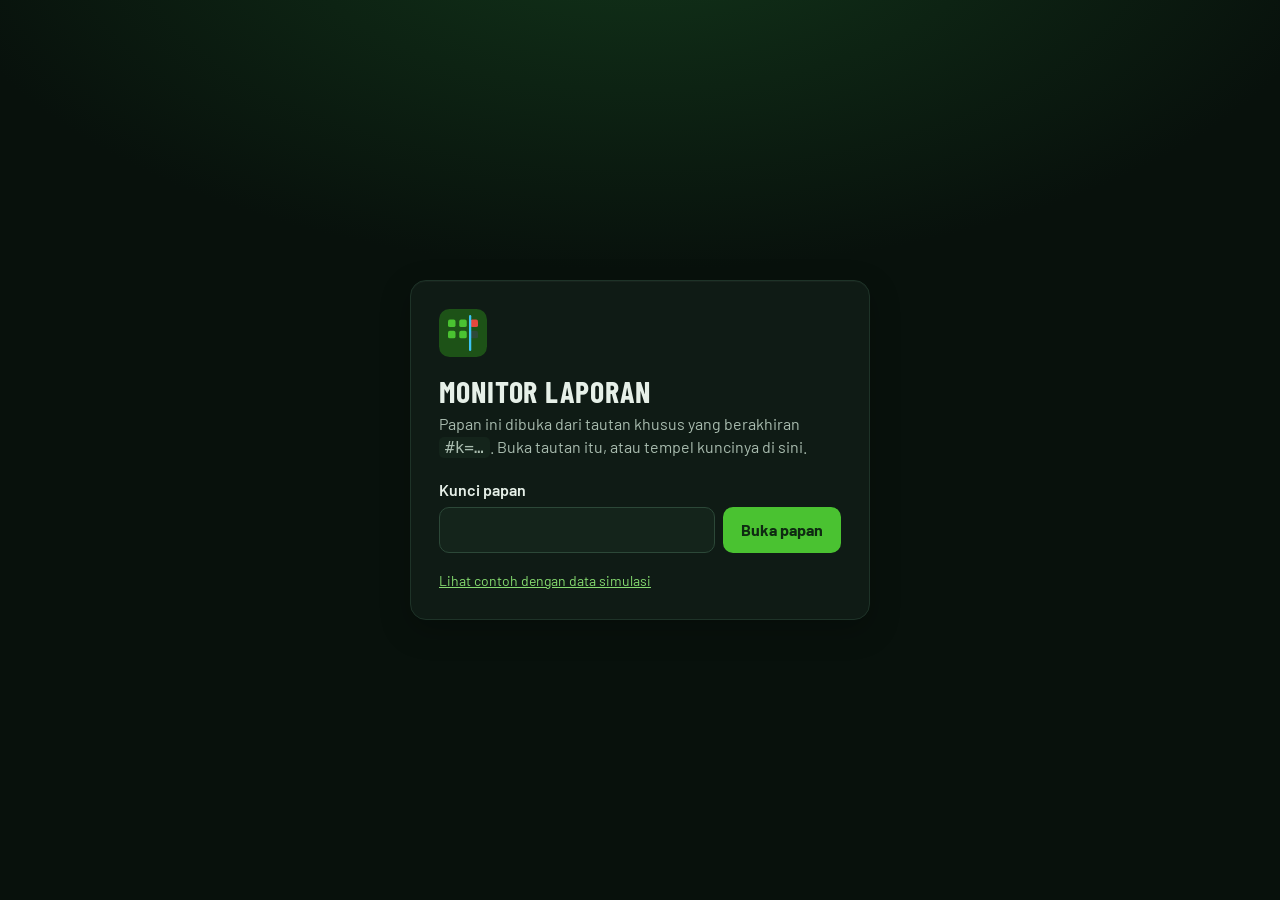
==== index.html @ 82976f64 "Add files via upload" ====
<!DOCTYPE html>
<html lang="id">
<head>
<meta charset="utf-8">
<meta name="viewport" content="width=device-width, initial-scale=1">
<meta name="referrer" content="no-referrer">
<meta name="robots" content="noindex, nofollow">
<meta name="color-scheme" content="dark light">
<meta name="theme-color" content="#0E2A0C">
<title>Monitor Laporan</title>
<link rel="icon" href="favicon.svg" type="image/svg+xml">
<link rel="preload" href="fonts/barlow-condensed-700.woff2" as="font" type="font/woff2" crossorigin>
<link rel="stylesheet" href="board.css">
</head>
<body>

<svg width="0" height="0" style="position:absolute" aria-hidden="true">
  <symbol id="i-ok" viewBox="0 0 24 24"><path d="M5 12.5l4.5 4.5L19 7.5" fill="none" stroke="currentColor" stroke-width="3" stroke-linecap="round" stroke-linejoin="round"/></symbol>
  <symbol id="i-no" viewBox="0 0 24 24"><path d="M6.5 6.5l11 11M17.5 6.5l-11 11" fill="none" stroke="currentColor" stroke-width="3" stroke-linecap="round"/></symbol>
  <symbol id="i-wait" viewBox="0 0 24 24"><circle cx="12" cy="12" r="8.5" fill="none" stroke="currentColor" stroke-width="2.4"/><path d="M12 7.5V12l3 2" fill="none" stroke="currentColor" stroke-width="2.4" stroke-linecap="round"/></symbol>
  <symbol id="i-close" viewBox="0 0 24 24"><path d="M6 6l12 12M18 6L6 18" fill="none" stroke="currentColor" stroke-width="2.2" stroke-linecap="round"/></symbol>
  <symbol id="i-moon" viewBox="0 0 24 24"><path d="M20 14.5A8 8 0 0 1 9.5 4a8 8 0 1 0 10.5 10.5z" fill="none" stroke="currentColor" stroke-width="2" stroke-linejoin="round"/></symbol>
  <symbol id="i-prev" viewBox="0 0 24 24"><path d="M14.5 6l-6 6 6 6" fill="none" stroke="currentColor" stroke-width="2.4" stroke-linecap="round" stroke-linejoin="round"/></symbol>
  <symbol id="i-next" viewBox="0 0 24 24"><path d="M9.5 6l6 6-6 6" fill="none" stroke="currentColor" stroke-width="2.4" stroke-linecap="round" stroke-linejoin="round"/></symbol>
  <symbol id="i-alert" viewBox="0 0 24 24"><path d="M12 3.5l9.5 16.5h-19z" fill="none" stroke="currentColor" stroke-width="2.2" stroke-linejoin="round"/><path d="M12 10v4.5M12 17.4v.1" stroke="currentColor" stroke-width="2.4" stroke-linecap="round"/></symbol>
  <symbol id="i-full" viewBox="0 0 24 24"><path d="M4 9V4h5M20 9V4h-5M4 15v5h5M20 15v5h-5" fill="none" stroke="currentColor" stroke-width="2.2" stroke-linecap="round" stroke-linejoin="round"/></symbol>
</svg>

<!-- Shown instead of the board when the link carries no key -->
<div class="gate" id="gate" hidden>
  <div class="gate-card">
    <img src="favicon.svg" alt="" width="48" height="48">
    <h1>Monitor Laporan</h1>
    <p id="gate-text">Papan ini dibuka dari tautan khusus yang berakhiran <code>#k=…</code>. Buka tautan itu, atau tempel kuncinya di sini.</p>
    <form id="gate-form">
      <label for="gate-key">Kunci papan</label>
      <div class="gate-row">
        <input id="gate-key" type="text" autocomplete="off" spellcheck="false" required>
        <button type="submit">Buka papan</button>
      </div>
    </form>
    <p class="gate-foot"><a href="?demo">Lihat contoh dengan data simulasi</a></p>
  </div>
</div>

<div class="app" id="app" hidden>
  <header class="top">
    <div class="brand">
      <img src="favicon.svg" alt="" width="40" height="40">
      <div>
        <h1>Monitor Laporan</h1>
        <p>Security Officer &amp; Patrol · PT Prabhu</p>
      </div>
    </div>

    <nav class="shiftnav" aria-label="Pilih shift">
      <button type="button" id="prev" class="iconbtn" aria-label="Shift sebelumnya"><svg><use href="#i-prev"/></svg></button>
      <div class="shiftname">
        <b id="shift-name">Shift</b>
        <span id="shift-date"></span>
      </div>
      <button type="button" id="next" class="iconbtn" aria-label="Shift berikutnya"><svg><use href="#i-next"/></svg></button>
      <button type="button" id="live" class="livebtn" aria-pressed="true"><i></i><span>Langsung</span></button>
    </nav>

    <div class="clock">
      <b id="clock">--:--</b>
      <span id="conn" class="conn"><i></i><span id="conn-text">Menyambung…</span></span>
    </div>
    <div class="topbtns">
      <button class="iconbtn" id="full" type="button" aria-label="Layar penuh" title="Layar penuh"><svg><use href="#i-full"/></svg></button>
      <button class="iconbtn" id="theme" type="button" aria-label="Ganti mode terang / gelap" title="Mode terang / gelap"><svg><use href="#i-moon"/></svg></button>
    </div>
  </header>

  <div class="banner" id="banner" hidden></div>

  <section class="tally" aria-label="Ringkasan shift">
    <div class="t miss"><span class="ico"><svg><use href="#i-no"/></svg></span><b id="n-miss">0</b><span>belum<br>dikirim</span></div>
    <div class="t wait"><span class="ico"><svg><use href="#i-wait"/></svg></span><b id="n-wait">0</b><span>menunggu<br>(&le; <span class="grace">30</span> menit)</span></div>
    <div class="t sent"><span class="ico"><svg><use href="#i-ok"/></svg></span><b id="n-sent">0</b><span>terkirim<br><em id="n-late"></em></span></div>
    <div class="t future"><b id="n-future">0</b><span>belum<br>waktunya</span></div>
    <p class="sr-only" role="status" aria-atomic="true" id="status-line"></p>
    <div class="zones" role="group" aria-label="Pilih area">
      <button type="button" data-zone="" aria-pressed="true">Semua</button>
      <button type="button" data-zone="South Area" aria-pressed="false">South</button>
      <button type="button" data-zone="North Area" aria-pressed="false">North</button>
    </div>
  </section>

  <main class="layout">
    <div class="boards" id="boards">
      <div class="now" id="now" hidden><span id="now-label"></span></div>
      <section class="sec" id="sec-security" aria-label="Security Officer"></section>
      <section class="sec" id="sec-patrol" aria-label="Patrol"></section>
    </div>

    <aside class="rail" aria-label="Perlu perhatian">
      <div class="panel">
        <h2>Belum dikirim <span class="n" id="alert-n">0</span></h2>
        <ul class="alerts" id="alerts"></ul>
      </div>
      <div class="panel">
        <h2>Baru masuk</h2>
        <ul class="feed" id="feed"></ul>
      </div>
      <details class="panel key" open>
        <summary><h2>Keterangan</h2></summary>
        <div class="keylist">
          <div><span class="cell s-sent"><svg><use href="#i-ok"/></svg></span> Tersimpan di aplikasi, dengan jamnya</div>
          <div><span class="cell s-late"><em>telat</em></span> Masuk, tapi lewat <span class="grace">30</span> menit dari jadwal</div>
          <div><span class="cell s-wait"><svg><use href="#i-wait"/></svg></span> Sudah jadwalnya, masih dalam <span class="grace">30</span> menit</div>
          <div><span class="cell s-miss"><svg><use href="#i-no"/></svg></span> Lewat <span class="grace">30</span> menit, belum ada laporan</div>
          <div><span class="cell s-future"></span> Belum waktunya</div>
          <div><span class="pip"><i class="s-sent"></i><i></i></span> Titik patroli: atas Berangkat, bawah Kembali</div>
          <div><span class="pip rawan"><i></i><i></i></span> Garis oranye di bawah: titik rawan</div>
        </div>
      </details>
    </aside>
  </main>

  <footer class="foot" id="foot">
    Hijau berarti laporan sudah tersimpan di HP petugas dan tercatat di server; belum tentu pesan WhatsApp-nya terkirim.
    Titik patroli tidak punya jam: merah hanya setelah Akhir Shift lewat <span class="grace">30</span> menit.
    <span id="lists-note"></span>
  </footer>
</div>

<dialog id="detail" aria-labelledby="dlg-title">
  <div class="dlg-head">
    <div><h3 id="dlg-title"></h3><p id="dlg-sub"></p></div>
    <button type="button" id="dlg-close" class="iconbtn" aria-label="Tutup"><svg><use href="#i-close"/></svg></button>
  </div>
  <div class="dlg-body" id="dlg-body"></div>
</dialog>

<script src="config.js"></script>
<script src="board.js"></script>
</body>
</html>
---- board.css ----
/* Monitor Laporan — board styles.
   The Laporan Tim app's tokens and type (Barlow / Barlow Condensed, Prabhu green), tuned for a wall screen:
   dark by default, problems loud, everything that is fine quiet. */

@font-face { font-family: 'Barlow'; font-weight: 400; font-display: swap; src: url('fonts/barlow-400.woff2') format('woff2'); }
@font-face { font-family: 'Barlow'; font-weight: 500; font-display: swap; src: url('fonts/barlow-500.woff2') format('woff2'); }
@font-face { font-family: 'Barlow'; font-weight: 600; font-display: swap; src: url('fonts/barlow-600.woff2') format('woff2'); }
@font-face { font-family: 'Barlow'; font-weight: 700; font-display: swap; src: url('fonts/barlow-700.woff2') format('woff2'); }
@font-face { font-family: 'Barlow Condensed'; font-weight: 600; font-display: swap; src: url('fonts/barlow-condensed-600.woff2') format('woff2'); }
@font-face { font-family: 'Barlow Condensed'; font-weight: 700; font-display: swap; src: url('fonts/barlow-condensed-700.woff2') format('woff2'); }

:root {
  /* night (default) */
  --page: #08110C;
  --surface: #0F1B15;
  --surface-2: #14241B;
  --raise: #182C21;
  --ink: #E6F0E8;
  --ink-2: #A9BCAF;
  --ink-3: #849A8B;
  --line: #1E3328;
  --line-strong: #2C4838;
  --leaf: #4AC231;
  --leaf-ink: #86DC70;
  --leaf-soft: #17331C;
  --alarm: #C9372C;
  --on-alarm: #FFFFFF;
  --alarm-ink: #FF8F85;
  --amber-ink: #F2B75C;
  --amber-soft: #2E220C;
  --amber-line: #8A6420;
  --sky: #3CC4F5;
  --sky-ink: #03222E;
  --bar: #0B2209;
  --bar-ink: #FFFFFF;
  --bar-ink-2: #B5CCB9;
  --pip-off: #1F3428;
  --glow: #12351A;
  --shadow: 0 1px 0 rgba(255, 255, 255, .03) inset, 0 10px 30px rgba(0, 0, 0, .25);

  --font: "Barlow", "Segoe UI", Roboto, Arial, sans-serif;
  --display: "Barlow Condensed", "Barlow", "Segoe UI", sans-serif;
  --cols: minmax(176px, 236px) repeat(9, minmax(54px, 1fr)) minmax(78px, 100px);
  --gap: 6px;
  --step: 80px;           /* one hour column, set by board.js for the sweep's wake */
  --ease: cubic-bezier(.2, .7, .2, 1);
  color-scheme: dark;
}
:root[data-theme="light"] {
  --page: #EEF3EF;
  --surface: #FFFFFF;
  --surface-2: #F4F8F5;
  --raise: #FFFFFF;
  --ink: #10241A;
  --ink-2: #4A5F52;
  --ink-3: #5F7466;
  --line: #D4DFD7;
  --line-strong: #B8C8BD;
  --leaf-ink: #2B7A1B;
  --leaf-soft: #E3F5DD;
  --alarm: #C0342B;
  --alarm-ink: #B0271F;
  --amber-ink: #8A5300;
  --amber-soft: #FFF1D9;
  --amber-line: #E0A84A;
  --sky: #0193CF;
  --sky-ink: #FFFFFF;
  --bar: #1D5217;
  --pip-off: #E3EBE5;
  --glow: #D7EED0;
  --shadow: 0 1px 2px rgba(16, 36, 26, .06), 0 8px 24px rgba(16, 36, 26, .06);
  color-scheme: light;
}

* { box-sizing: border-box; }
html { -webkit-text-size-adjust: 100%; }
body { margin: 0; background: var(--page); color: var(--ink); font: 16px/1.45 var(--font); min-height: 100dvh; }
button { font: inherit; color: inherit; }
button, a, summary { touch-action: manipulation; }
:focus-visible { outline: 3px solid var(--sky); outline-offset: 2px; }
[hidden] { display: none !important; }
.sr-only { position: absolute; width: 1px; height: 1px; overflow: hidden; clip: rect(0 0 0 0); white-space: nowrap; }
.num { font-variant-numeric: tabular-nums; }

.iconbtn { width: 40px; height: 40px; border-radius: 10px; border: 1px solid transparent; background: transparent;
  display: grid; place-items: center; cursor: pointer; color: inherit; }
.iconbtn svg { width: 20px; height: 20px; }
.iconbtn:hover { background: rgba(255, 255, 255, .08); }
.iconbtn:disabled { opacity: .35; cursor: default; background: none; }

/* ------------------------------------------------------------------ gate */
.gate { min-height: 100dvh; display: grid; place-items: center; padding: 24px;
  background: radial-gradient(1200px 600px at 50% -10%, var(--glow) 0%, var(--page) 60%); }
.gate-card { width: min(460px, 100%); background: var(--surface); border: 1px solid var(--line); border-radius: 16px; padding: 28px; box-shadow: var(--shadow); }
.gate-card h1 { margin: 14px 0 6px; font: 700 30px/1 var(--display); text-transform: uppercase; letter-spacing: .03em; }
.gate-card p { color: var(--ink-2); margin: 0 0 18px; }
.gate-card code { background: var(--surface-2); padding: 1px 6px; border-radius: 5px; }
.gate-card label { display: block; font-weight: 600; margin-bottom: 6px; }
.gate-row { display: flex; gap: 8px; }
.gate-row input { flex: 1; min-width: 0; height: 46px; border-radius: 10px; border: 1px solid var(--line-strong); background: var(--surface-2);
  color: var(--ink); padding: 0 12px; font: 500 16px var(--font); }
.gate-row button { height: 46px; border: 0; border-radius: 10px; padding: 0 18px; background: var(--leaf); color: #0F2A12; font-weight: 700; cursor: pointer; }
.gate-foot { margin: 18px 0 0 !important; font-size: 14px; }
.gate-foot a { color: var(--leaf-ink); }

/* ------------------------------------------------------------------ top bar */
.top { background: var(--bar); color: var(--bar-ink); display: flex; align-items: center; gap: 28px;
  padding: 12px 28px; border-bottom: 3px solid var(--leaf); position: relative; }
.brand { display: flex; align-items: center; gap: 12px; }
.brand img { border-radius: 10px; }
.brand h1 { margin: 0; font: 700 28px/1 var(--display); letter-spacing: .04em; text-transform: uppercase; }
.brand p { margin: 3px 0 0; font-size: 13px; color: var(--bar-ink-2); }

.shiftnav { display: flex; align-items: center; gap: 6px; padding-left: 26px; border-left: 1px solid rgba(255, 255, 255, .16); }
.shiftname { min-width: 230px; padding: 0 6px; }
.shiftname b { display: block; font: 700 22px/1.05 var(--display); letter-spacing: .03em; text-transform: uppercase; }
.shiftname span { font-size: 14px; color: var(--bar-ink-2); }
.livebtn { margin-left: 8px; display: inline-flex; align-items: center; gap: 8px; height: 34px; padding: 0 14px; border-radius: 999px;
  border: 1px solid rgba(255, 255, 255, .28); background: transparent; color: var(--bar-ink); cursor: pointer; font-weight: 600; font-size: 14px; }
.livebtn i { width: 9px; height: 9px; border-radius: 50%; background: var(--bar-ink-2); }
.livebtn[aria-pressed="true"] { background: rgba(74, 194, 49, .16); border-color: var(--leaf); }
.livebtn[aria-pressed="true"] i { background: var(--leaf); box-shadow: 0 0 0 0 rgba(74, 194, 49, .6); animation: beat 2s infinite; }
@keyframes beat { 0% { box-shadow: 0 0 0 0 rgba(74, 194, 49, .55); } 70% { box-shadow: 0 0 0 9px rgba(74, 194, 49, 0); } 100% { box-shadow: 0 0 0 0 rgba(74, 194, 49, 0); } }

.clock { margin-left: auto; text-align: right; }
.clock b { display: block; font: 700 52px/0.95 var(--display); font-variant-numeric: tabular-nums; letter-spacing: .01em; }
.clock b small { font-size: 24px; color: var(--bar-ink-2); margin-left: 3px; }
.conn { display: inline-flex; align-items: center; gap: 7px; font-size: 13px; color: var(--bar-ink-2); margin-top: 4px; }
.conn i { width: 8px; height: 8px; border-radius: 50%; background: var(--bar-ink-2); }
.conn.ok i { background: var(--leaf); }
.conn.stale i, .conn.wait i { background: var(--amber-ink); }
.conn.error i { background: #FF6B60; }
.topbtns { display: flex; gap: 4px; }

.banner { display: flex; align-items: center; gap: 12px; padding: 10px 28px; font-size: 15px; font-weight: 500;
  background: var(--amber-soft); color: var(--amber-ink); border-bottom: 1px solid var(--amber-line); }
.banner svg { width: 18px; height: 18px; flex: none; }
.banner button { margin-left: auto; background: var(--surface); color: var(--amber-ink); border: 1px solid var(--amber-line);
  border-radius: 8px; padding: 5px 12px; cursor: pointer; font-weight: 600; }

/* ------------------------------------------------------------------ tally */
.tally { display: flex; flex-wrap: wrap; align-items: center; gap: 12px 38px; padding: 20px 28px 6px; }
.t { display: flex; align-items: center; gap: 11px; }
.t b { font: 700 46px/1 var(--display); font-variant-numeric: tabular-nums; }
.t > span:last-child { font-size: 15px; color: var(--ink-2); line-height: 1.2; }
.t em { font-style: normal; color: var(--amber-ink); }
.t .ico { width: 32px; height: 32px; border-radius: 9px; display: grid; place-items: center; flex: none; }
.t .ico svg { width: 18px; height: 18px; }
.t.miss .ico { background: var(--alarm); color: var(--on-alarm); }
.t.miss b { color: var(--alarm-ink); }
.t.miss.zero b { color: var(--ink-3); }
.t.miss.zero .ico { background: var(--surface-2); color: var(--ink-3); }
.t.wait .ico { background: var(--amber-soft); color: var(--amber-ink); border: 1.5px dashed var(--amber-line); }
.t.sent .ico { background: var(--leaf-soft); color: var(--leaf-ink); }
.t.future b { color: var(--ink-3); font-size: 32px; }
.zones { margin-left: auto; display: flex; border: 1px solid var(--line-strong); border-radius: 11px; overflow: hidden; }
.zones button { background: var(--surface); border: 0; height: 42px; padding: 0 20px; cursor: pointer; font-weight: 600; color: var(--ink-2); }
.zones button + button { border-left: 1px solid var(--line-strong); }
.zones button[aria-pressed="true"] { background: var(--leaf); color: #0F2A12; }

/* ------------------------------------------------------------------ layout */
.layout { display: grid; grid-template-columns: minmax(0, 1fr) 360px; gap: 24px; padding: 14px 28px 20px; align-items: start; }
.boards { position: relative; padding-top: 30px; }

.sec { background: var(--surface); border: 1px solid var(--line); border-radius: 14px; padding: 2px 16px 10px; margin-bottom: 22px; box-shadow: var(--shadow); }
.sec-head { display: grid; grid-template-columns: var(--cols); column-gap: var(--gap); align-items: end;
  padding: 14px 0 9px; position: sticky; top: 0; z-index: 5; background: var(--surface); border-radius: 14px 14px 0 0; }
.sec-head h2 { margin: 0; font: 700 23px/1 var(--display); letter-spacing: .04em; text-transform: uppercase; }
.sec-head h2 small { display: block; font: 500 13px var(--font); letter-spacing: 0; text-transform: none; color: var(--ink-3); margin-top: 5px; }
.axis { text-align: center; font: 700 19px/1 var(--display); font-variant-numeric: tabular-nums; color: var(--ink-2); }
.axis small { display: block; font: 600 10.5px/1.2 var(--font); color: var(--ink-3); margin-top: 4px; text-transform: uppercase; letter-spacing: .06em; }
.axis.now-col { color: var(--sky); }
.axis.extra { font-size: 15px; }

.zone { padding: 13px 0 5px; font-size: 13px; color: var(--ink-3); border-top: 1px solid var(--line); display: flex; gap: 10px; align-items: baseline; }
.zone b { font: 700 15px var(--display); letter-spacing: .08em; text-transform: uppercase; color: var(--ink-2); }

.row { display: grid; grid-template-columns: var(--cols); column-gap: var(--gap); align-items: center; padding: 5px 0; }
.row + .row { border-top: 1px dashed var(--line); }
.unit { min-width: 0; }
.unit b { display: block; font: 700 17px/1.15 var(--display); letter-spacing: .03em; text-transform: uppercase; }
.unit span { display: block; font-size: 12px; color: var(--ink-3); white-space: nowrap; overflow: hidden; text-overflow: ellipsis; }
.tag { display: inline-flex; align-items: center; gap: 4px; margin-top: 3px; padding: 1px 7px 1px 5px; border-radius: 6px;
  font: 700 11.5px/1.5 var(--font); letter-spacing: .03em; text-transform: uppercase; color: var(--alarm-ink); border: 1px solid currentColor; cursor: pointer; background: none; }
.tag svg { width: 12px; height: 12px; }

/* one report: loud only when something is wrong */
.cell { position: relative; z-index: 3; height: 52px; border-radius: 9px; border: 1px solid transparent; padding: 0 2px;
  display: flex; flex-direction: column; align-items: center; justify-content: center; gap: 1px;
  font: 600 14px/1.1 var(--font); font-variant-numeric: tabular-nums; cursor: pointer; background: none;
  transition: background-color .25s var(--ease), color .25s var(--ease); }
.cell svg { width: 16px; height: 16px; flex: none; }
.cell em { font-style: normal; font-size: 11px; font-weight: 700; }
.cell.none { cursor: default; color: var(--ink-3); border: 0; font-weight: 400; }
.s-future { border: 1px dashed var(--line-strong); color: var(--ink-3); background: var(--page); }
.s-sent, .s-late { background: var(--leaf-soft); color: var(--leaf-ink); }
.s-late em { color: var(--amber-ink); }
.s-wait { background: var(--amber-soft); color: var(--amber-ink); border: 1.5px dashed var(--amber-line); }
.s-miss { background: var(--alarm); color: var(--on-alarm); }
.cell:hover:not(.none) { filter: brightness(1.12); }
.cell.fresh { animation: alarm 2.4s ease-in-out infinite; }
@keyframes alarm { 0%, 100% { box-shadow: 0 0 0 0 rgba(229, 72, 61, 0); } 50% { box-shadow: 0 0 0 5px rgba(229, 72, 61, .35); } }
.cell.arrived { animation: arrive 1.4s var(--ease); }
@keyframes arrive { 0% { box-shadow: 0 0 0 0 rgba(74, 194, 49, .75); } 100% { box-shadow: 0 0 0 14px rgba(74, 194, 49, 0); } }

/* patrol checkpoints: one pip each, top half Berangkat, bottom half Kembali */
.strip { grid-column: 3 / 10; position: relative; z-index: 3; display: flex; flex-wrap: wrap; gap: 4px; align-items: center; padding: 3px 0; }
.pip { width: 22px; height: 38px; padding: 0; border: 0; background: none; cursor: pointer; display: flex; flex-direction: column; gap: 2px; border-radius: 5px; }
.pip i { flex: 1; border-radius: 4px; background: var(--pip-off); }
.pip i.s-future { border: 0; background: var(--pip-off); }
.pip i.s-wait { border: 0; background: var(--amber-line); }
.pip i.s-sent, .pip i.s-late { background: var(--leaf); }
.pip i.s-miss { background: var(--alarm); }
.pip.rawan { box-shadow: 0 3px 0 -1px var(--surface), 0 4px 0 0 var(--amber-ink); }
.pip:hover i { filter: brightness(1.2); }
.offlist { font-size: 11px; color: var(--ink-3); align-self: center; margin-left: 4px; }
.count { text-align: center; font: 700 21px/1 var(--display); font-variant-numeric: tabular-nums; }
.count small { display: block; font: 500 11px var(--font); color: var(--ink-3); margin-top: 4px; }

/* the sweep: where "now" sits in the shift, trailing a soft wake of the last hour */
.now { position: absolute; top: 24px; bottom: 22px; width: 2px; margin-left: -1px; background: var(--sky); z-index: 2; pointer-events: none;
  box-shadow: 0 0 12px rgba(60, 196, 245, .55); }
.now::before { content: ''; position: absolute; top: 0; bottom: 0; right: 2px; width: var(--step);
  background: linear-gradient(to right, rgba(60, 196, 245, 0), rgba(60, 196, 245, .10)); }
.now.moving { transition: left .6s linear; }
.now span { position: absolute; top: -24px; left: 50%; transform: translateX(-50%); background: var(--sky); color: var(--sky-ink);
  font: 700 14px/1 var(--display); padding: 5px 10px; border-radius: 999px; font-variant-numeric: tabular-nums; white-space: nowrap; letter-spacing: .03em; }

/* ------------------------------------------------------------------ rail */
.rail { display: flex; flex-direction: column; gap: 18px; position: sticky; top: 14px; }
.panel { background: var(--surface); border: 1px solid var(--line); border-radius: 14px; padding: 15px 16px; box-shadow: var(--shadow); }
.panel h2 { margin: 0 0 11px; font: 700 18px/1 var(--display); letter-spacing: .05em; text-transform: uppercase; display: flex; align-items: center; gap: 8px; }
.panel h2 .n { background: var(--alarm); color: var(--on-alarm); border-radius: 999px; padding: 3px 10px; font-size: 15px; font-variant-numeric: tabular-nums; }
.panel h2 .n.zero { background: var(--leaf-soft); color: var(--leaf-ink); }
.alerts { list-style: none; margin: 0; padding: 0; display: flex; flex-direction: column; gap: 8px; max-height: 50vh; overflow: auto; overscroll-behavior: contain; }
.alerts button { width: 100%; text-align: left; background: var(--surface-2); border: 0; border-left: 5px solid var(--alarm);
  border-radius: 9px; padding: 9px 12px; cursor: pointer; display: grid; grid-template-columns: 1fr auto; gap: 2px 10px; }
.alerts button:hover { background: var(--raise); }
.alerts b { font: 700 16px/1.15 var(--display); letter-spacing: .03em; text-transform: uppercase; }
.alerts .late { font: 700 17px/1.1 var(--display); color: var(--alarm-ink); text-align: right; font-variant-numeric: tabular-nums; }
.alerts span { grid-column: 1 / -1; font-size: 13px; color: var(--ink-2); }
.alerts .prevshift { color: var(--amber-ink); font-weight: 600; font-size: 12px; text-transform: uppercase; letter-spacing: .05em; }
.empty { color: var(--ink-3); font-size: 14px; margin: 0; padding: 4px 0; }
.empty.good { color: var(--leaf-ink); font-weight: 600; }
.feed { list-style: none; margin: 0; padding: 0; }
.feed li { display: grid; grid-template-columns: 50px 1fr; gap: 0 10px; padding: 7px 0; border-top: 1px solid var(--line); font-size: 14px; }
.feed li:first-child { border-top: 0; }
.feed time { font: 700 17px var(--display); font-variant-numeric: tabular-nums; color: var(--leaf-ink); }
.feed b { font-weight: 600; }
.feed span { grid-column: 2; color: var(--ink-3); font-size: 12.5px; overflow: hidden; text-overflow: ellipsis; white-space: nowrap; }
.key summary { list-style: none; cursor: pointer; }
.key summary::-webkit-details-marker { display: none; }
.key[open] summary h2 { margin-bottom: 11px; }
.key:not([open]) summary h2 { margin: 0; }
.keylist { font-size: 13px; color: var(--ink-2); display: grid; gap: 8px; }
.keylist div { display: flex; align-items: center; gap: 10px; }
.keylist .cell { width: 44px; height: 30px; flex: none; cursor: default; }
.keylist .pip { cursor: default; height: 30px; width: 18px; flex: none; }

.foot { padding: 0 28px 26px; font-size: 13px; color: var(--ink-3); max-width: 1100px; }

/* ------------------------------------------------------------------ detail */
dialog { border: 0; border-radius: 16px; padding: 0; width: min(520px, 92vw); max-height: 92vh; overflow: auto; background: var(--raise); color: var(--ink);
  box-shadow: 0 24px 70px rgba(0, 0, 0, .45); }
dialog::backdrop { background: rgba(3, 10, 6, .55); }
dialog[open] { animation: rise .18s var(--ease); }
@keyframes rise { from { opacity: 0; transform: translateY(8px) scale(.98); } }
.dlg-head { padding: 16px 16px 12px 20px; border-bottom: 1px solid var(--line); display: flex; align-items: start; gap: 12px; }
.dlg-head h3 { margin: 0; font: 700 23px/1.1 var(--display); text-transform: uppercase; letter-spacing: .03em; }
.dlg-head p { margin: 4px 0 0; font-size: 14px; color: var(--ink-2); }
.dlg-head .iconbtn { margin-left: auto; color: var(--ink-2); }
.dlg-head .iconbtn:hover { background: var(--surface-2); }
.dlg-body { padding: 14px 20px 18px; }
.dlg-body dl { margin: 0; display: grid; grid-template-columns: 128px 1fr; gap: 8px 12px; font-size: 15px; }
.dlg-body dt { color: var(--ink-3); }
.dlg-body dd { margin: 0; font-weight: 600; overflow-wrap: anywhere; }
.badge { display: inline-flex; align-items: center; gap: 6px; border-radius: 999px; padding: 3px 11px 3px 8px; font-weight: 700; font-size: 14px; }
.badge svg { width: 15px; height: 15px; }
.badge.s-sent, .badge.s-late { background: var(--leaf-soft); color: var(--leaf-ink); }
.badge.s-wait { background: var(--amber-soft); color: var(--amber-ink); border: 0; }
.badge.s-miss { background: var(--alarm); color: var(--on-alarm); }
.badge.s-future { background: var(--surface-2); color: var(--ink-2); border: 0; }
.dlg-note { margin: 14px 0 0; font-size: 13px; color: var(--ink-3); }
.photos { margin-top: 16px; display: grid; grid-template-columns: repeat(3, 1fr); gap: 8px; }
.ph { padding: 0; border: 1px solid var(--line); border-radius: 10px; background: var(--surface-2); aspect-ratio: 4 / 3;
  overflow: hidden; cursor: zoom-in; display: grid; place-items: center; }
.ph img { width: 100%; height: 100%; object-fit: cover; display: block; }
.ph.big { grid-column: 1 / -1; aspect-ratio: auto; cursor: zoom-out; }
.ph.big img { height: auto; object-fit: contain; }
.ph-wait { font-size: 12px; color: var(--ink-3); }

@media (max-width: 1280px) {
  .layout { grid-template-columns: 1fr; }
  .rail { position: static; display: grid; grid-template-columns: repeat(auto-fit, minmax(300px, 1fr)); }
  .top { flex-wrap: wrap; gap: 14px 24px; }
  .shiftnav { border-left: 0; padding-left: 0; }
}
@media (max-width: 900px) {
  :root { --cols: minmax(130px, 170px) repeat(9, minmax(40px, 1fr)) 70px; --gap: 4px; }
  .boards { overflow-x: auto; }
  .sec { min-width: 720px; }
  .clock b { font-size: 40px; }
}
@media (prefers-reduced-motion: reduce) {
  .cell, .now.moving { transition: none; }
  .cell.fresh, .cell.arrived, .livebtn[aria-pressed="true"] i, dialog[open] { animation: none; }
}
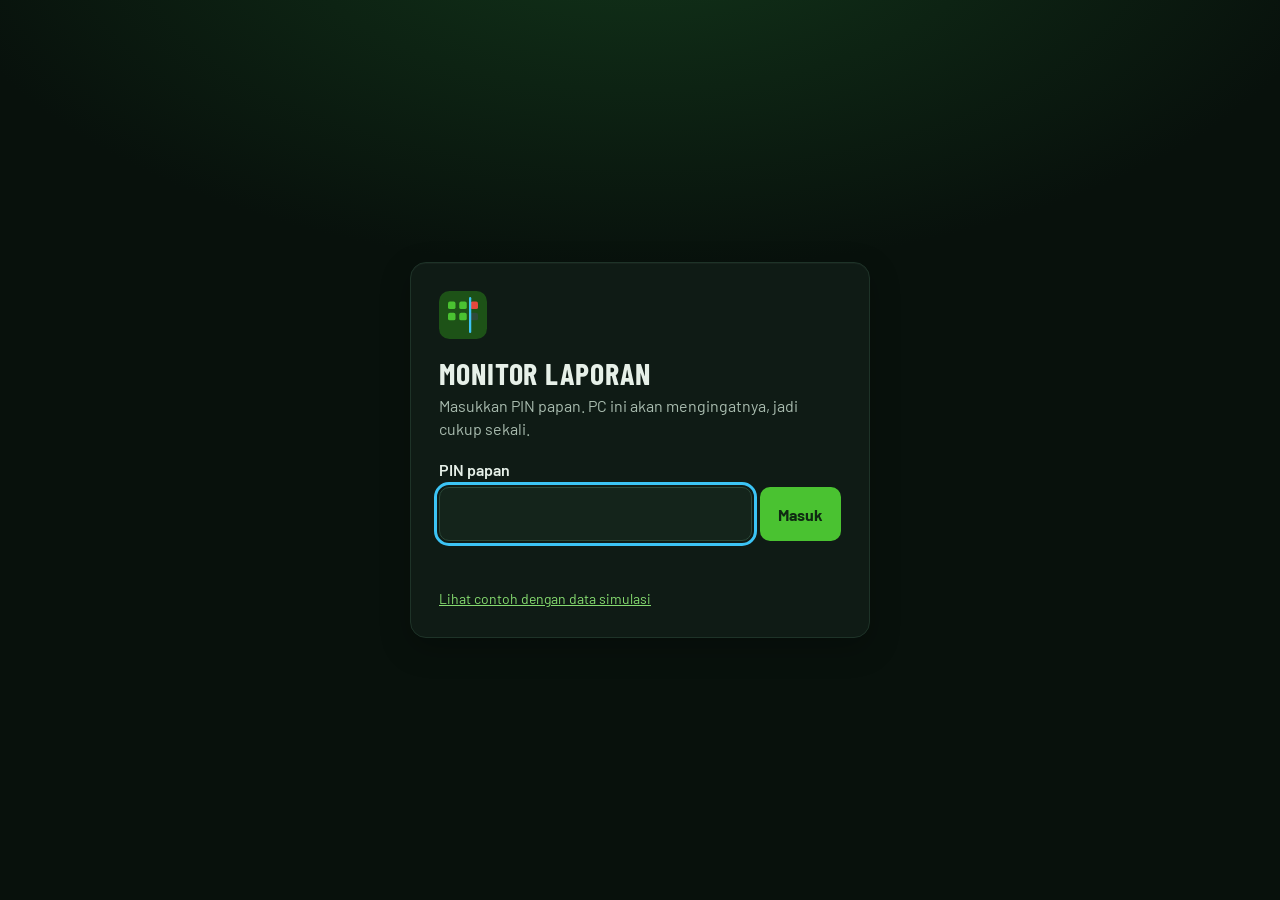
==== commit 6cd22639: "Add files via upload" ====
--- a/index.html
+++ b/index.html
@@ -23,6 +23,7 @@
   <symbol id="i-prev" viewBox="0 0 24 24"><path d="M14.5 6l-6 6 6 6" fill="none" stroke="currentColor" stroke-width="2.4" stroke-linecap="round" stroke-linejoin="round"/></symbol>
   <symbol id="i-next" viewBox="0 0 24 24"><path d="M9.5 6l6 6-6 6" fill="none" stroke="currentColor" stroke-width="2.4" stroke-linecap="round" stroke-linejoin="round"/></symbol>
   <symbol id="i-alert" viewBox="0 0 24 24"><path d="M12 3.5l9.5 16.5h-19z" fill="none" stroke="currentColor" stroke-width="2.2" stroke-linejoin="round"/><path d="M12 10v4.5M12 17.4v.1" stroke="currentColor" stroke-width="2.4" stroke-linecap="round"/></symbol>
+  <symbol id="i-lock" viewBox="0 0 24 24"><rect x="5" y="10.5" width="14" height="10" rx="2.5" fill="none" stroke="currentColor" stroke-width="2.2"/><path d="M8.5 10.5V8a3.5 3.5 0 0 1 7 0v2.5" fill="none" stroke="currentColor" stroke-width="2.2"/></symbol>
   <symbol id="i-full" viewBox="0 0 24 24"><path d="M4 9V4h5M20 9V4h-5M4 15v5h5M20 15v5h-5" fill="none" stroke="currentColor" stroke-width="2.2" stroke-linecap="round" stroke-linejoin="round"/></symbol>
 </svg>
 
@@ -31,13 +32,15 @@
   <div class="gate-card">
     <img src="favicon.svg" alt="" width="48" height="48">
     <h1>Monitor Laporan</h1>
-    <p id="gate-text">Papan ini dibuka dari tautan khusus yang berakhiran <code>#k=…</code>. Buka tautan itu, atau tempel kuncinya di sini.</p>
-    <form id="gate-form">
-      <label for="gate-key">Kunci papan</label>
+    <p id="gate-text">Masukkan PIN papan. PC ini akan mengingatnya, jadi cukup sekali.</p>
+    <form id="gate-form" novalidate>
+      <label for="gate-pin">PIN papan</label>
       <div class="gate-row">
-        <input id="gate-key" type="text" autocomplete="off" spellcheck="false" required>
-        <button type="submit">Buka papan</button>
+        <input id="gate-pin" class="pin" type="password" inputmode="numeric" autocomplete="off" maxlength="12"
+          spellcheck="false" aria-describedby="gate-error" required>
+        <button type="submit" id="gate-go">Masuk</button>
       </div>
+      <p class="gate-error" id="gate-error" role="alert"></p>
     </form>
     <p class="gate-foot"><a href="?demo">Lihat contoh dengan data simulasi</a></p>
   </div>
@@ -70,6 +73,7 @@
     <div class="topbtns">
       <button class="iconbtn" id="full" type="button" aria-label="Layar penuh" title="Layar penuh"><svg><use href="#i-full"/></svg></button>
       <button class="iconbtn" id="theme" type="button" aria-label="Ganti mode terang / gelap" title="Mode terang / gelap"><svg><use href="#i-moon"/></svg></button>
+      <button class="iconbtn" id="logout" type="button" aria-label="Keluar dari papan di PC ini" title="Keluar (PC ini akan minta PIN lagi)"><svg><use href="#i-lock"/></svg></button>
     </div>
   </header>
 
--- a/board.css
+++ b/board.css
@@ -100,6 +100,9 @@
 .gate-row input { flex: 1; min-width: 0; height: 46px; border-radius: 10px; border: 1px solid var(--line-strong); background: var(--surface-2);
   color: var(--ink); padding: 0 12px; font: 500 16px var(--font); }
 .gate-row button { height: 46px; border: 0; border-radius: 10px; padding: 0 18px; background: var(--leaf); color: #0F2A12; font-weight: 700; cursor: pointer; }
+.gate-row input.pin { font: 700 26px var(--display); letter-spacing: .35em; text-align: center; height: 54px; }
+.gate-row input.pin + button { height: 54px; }
+.gate-error { min-height: 1.4em; margin: 10px 0 0 !important; color: var(--alarm-ink) !important; font-weight: 600; font-size: 14px; }
 .gate-foot { margin: 18px 0 0 !important; font-size: 14px; }
 .gate-foot a { color: var(--leaf-ink); }
 
